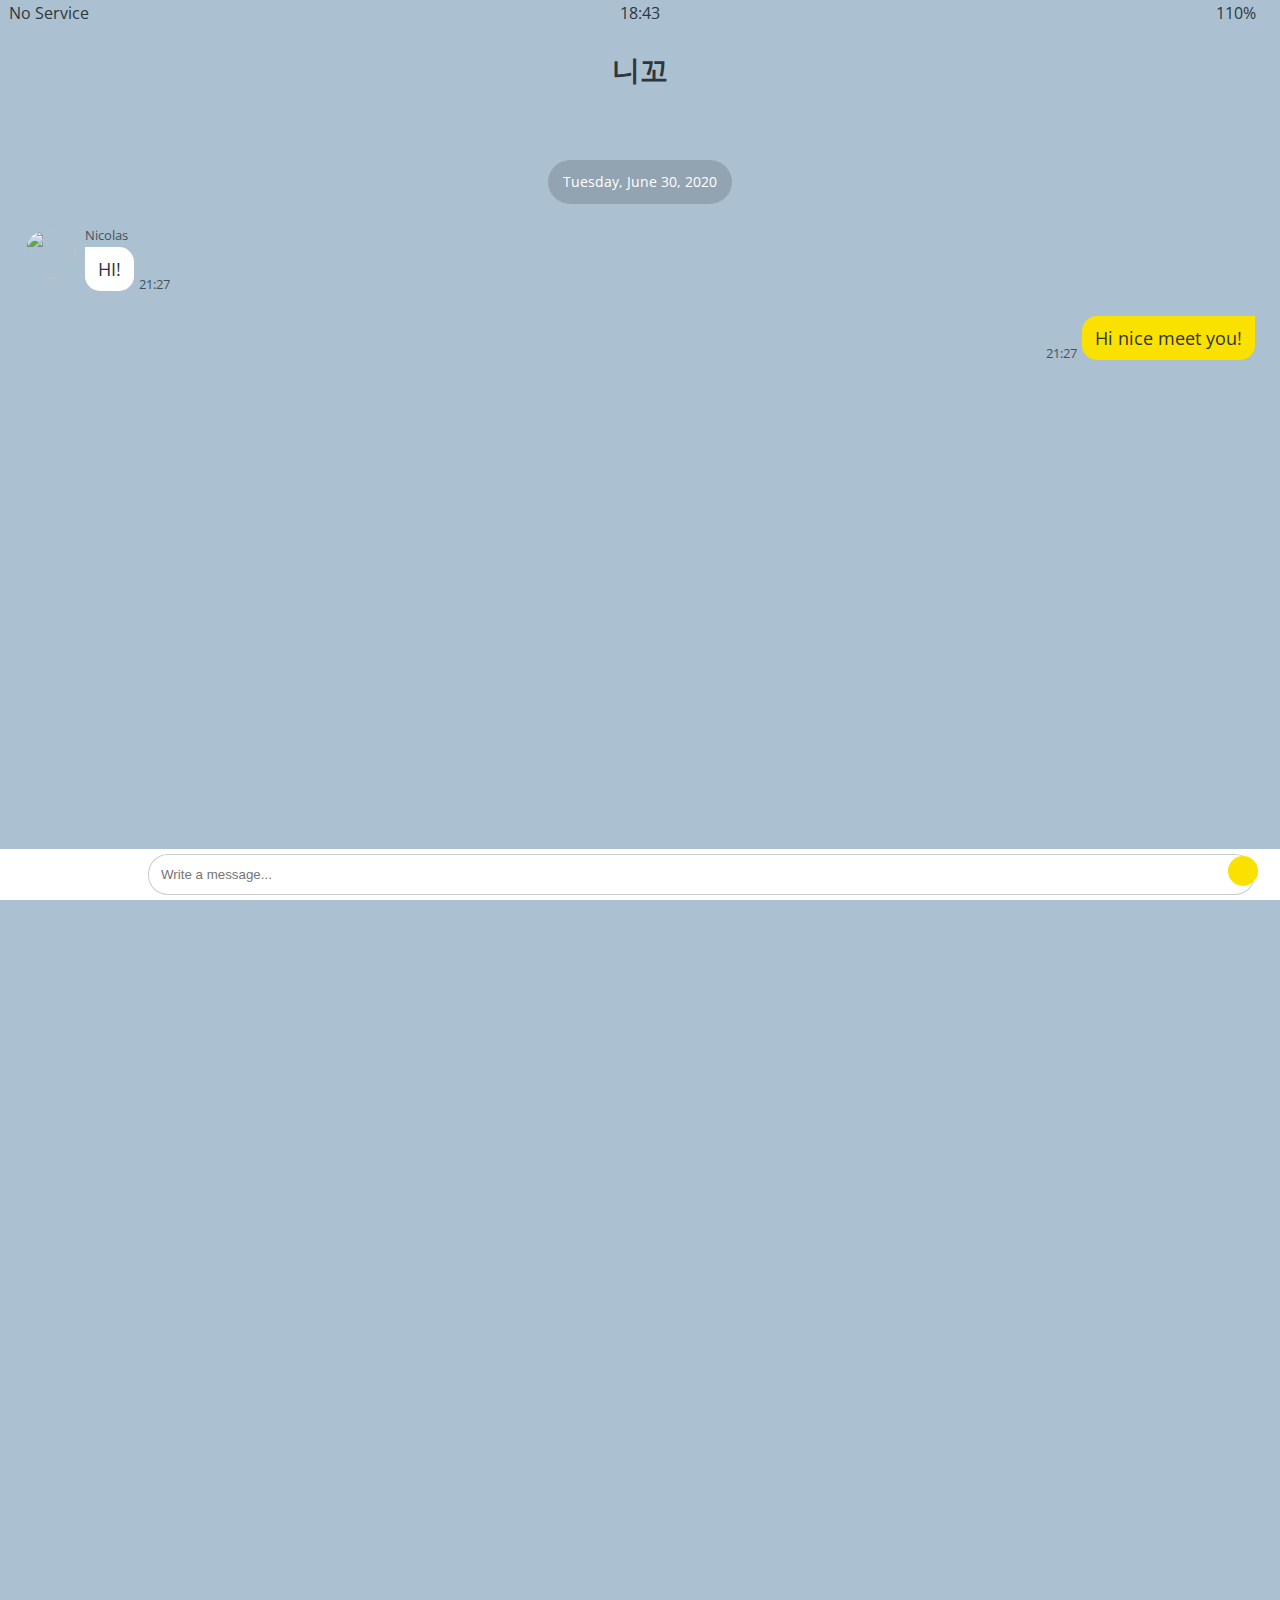
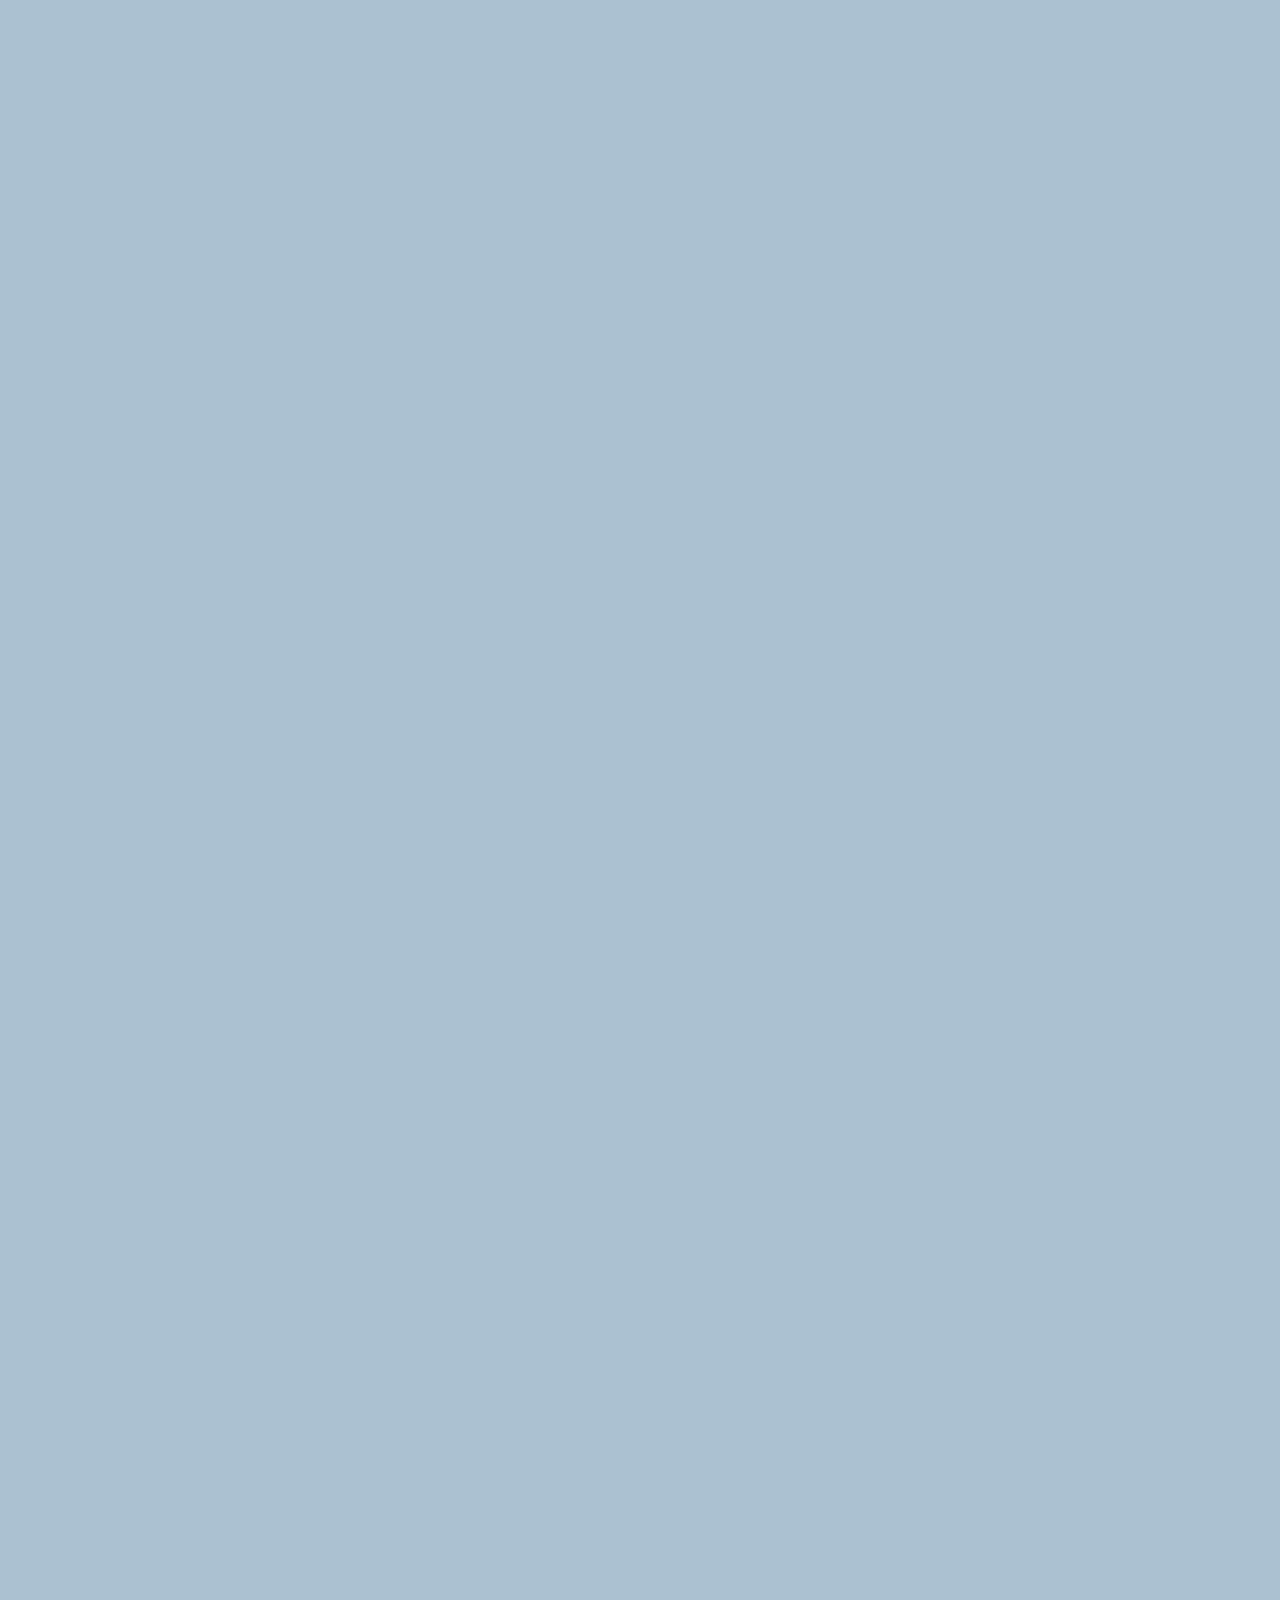
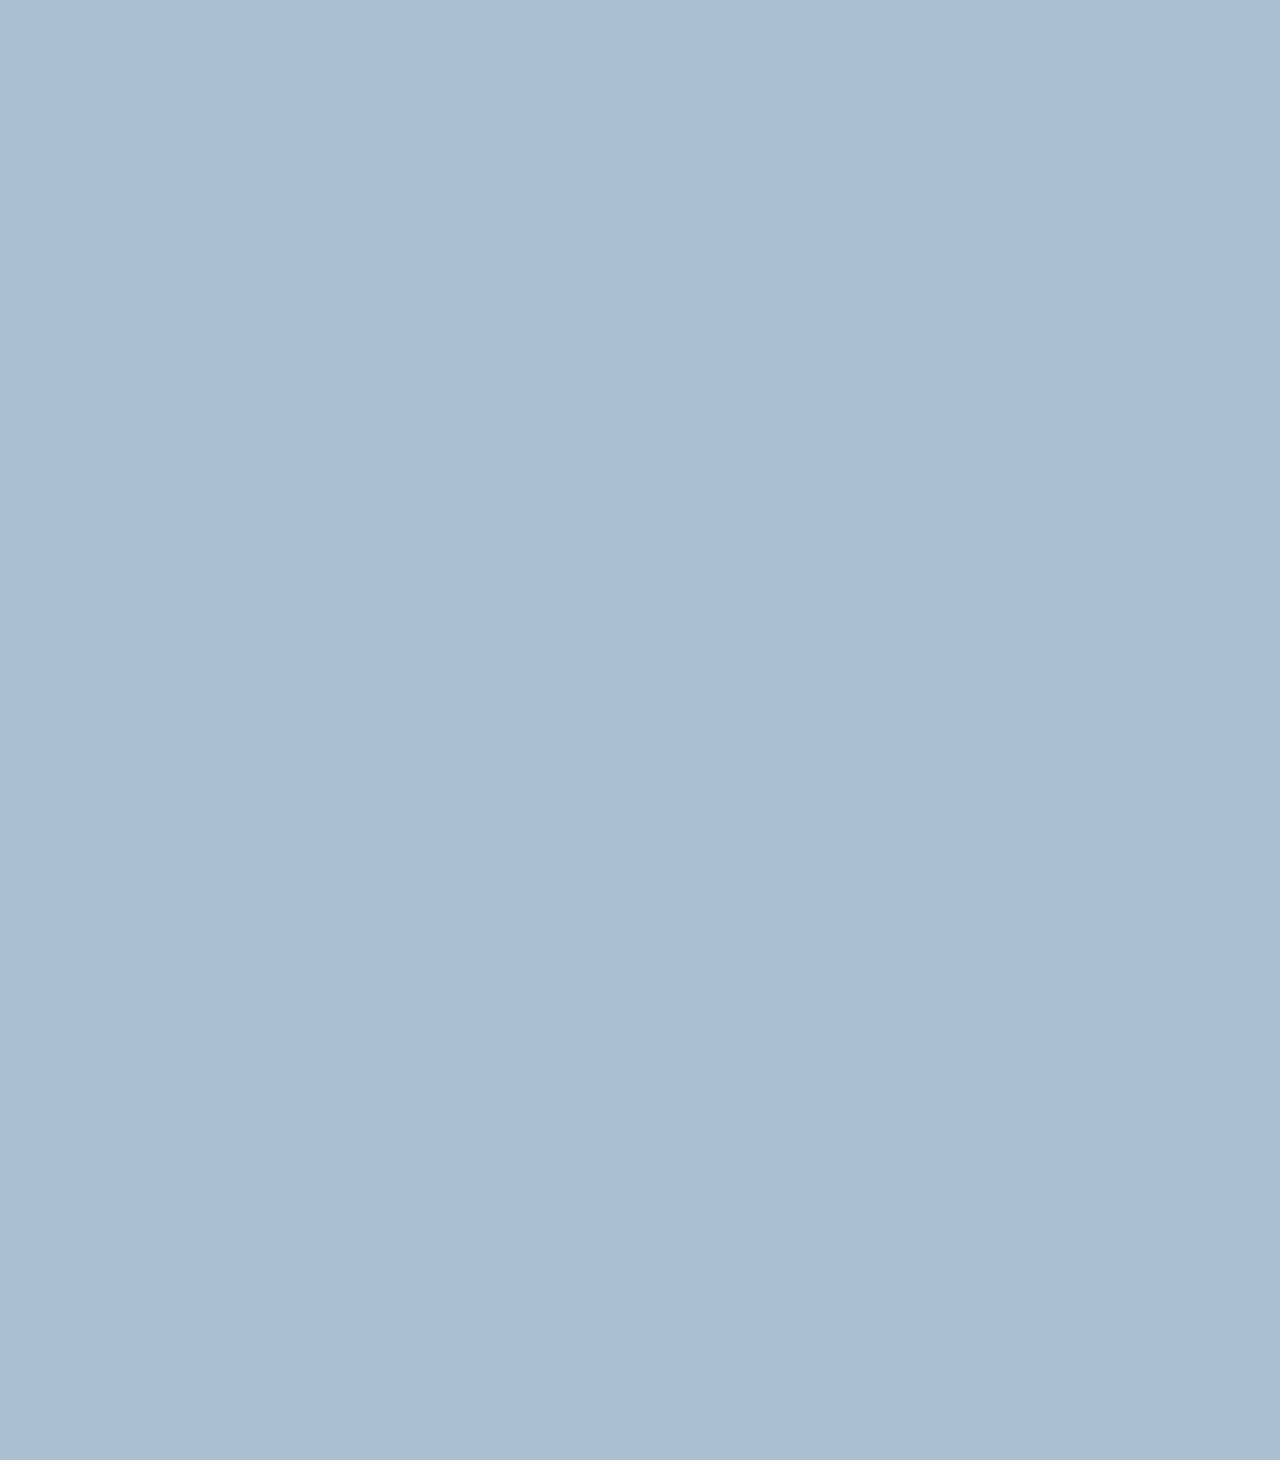
==== chat.html @ 9249baa3 "20.12.05" ====
<!DOCTYPE html>
<html lang="en">
<head>
    <link rel="stylesheet" href="css/styles.css">
    <meta charset="UTF-8">
    <meta name="viewport" content="width=device-width, initial-scale=1.0">
    <title>Chat - Kokoa Clone</title>
</head>
<body id="chat-screen">
    <div class="status-bar">
        <div class="status-bar__column">
            <span>No Service</span>
            <i class="fas fa-wifi"></i>
        </div>
        <div class="status-bar__column">
            <span>18:43</span>
        </div>
        <div class="status-bar__column">
            <span>110%</span>
            <i class="fas fa-battery-full"></i>
            <i class="fas fa-bolt"></i>
        </div>
    </div>
     

<header class="alt-header">
    <div class="alt-header__column">
        <a href="chats.html">
        <i class="fas fa-angle-left fa-3x"></i>
    </a>
    </div>
    <div class="alt-header__column">
        <h1 class="alt-header__title">니꼬</h1>
    </div>
    <div class="alt-header__column">
        <span><i class="fas fa-search fa-lg"></i></span>
        <span><i class="fas fa-bars fa-lg"></i></span>
    </div>
</header>
    
<main class="main-screen main-chat">
   <div class="chat__timestamp">
        Tuesday, June 30, 2020
   </div>
   <div class="message-row">
       <img src="https://i.pinimg.com/236x/55/8f/9f/558f9f4b364247f9fa5d3442cfb6f089.jpg" >
       <div class="message-row__content">
           <span class="message__author">Nicolas</span>
           <div class="message__info">
               <span class="message__bubble">HI!</span>
               <span class="message__time">21:27</span>
           </div>
       </div>
   </div>
   <div class="message-row message-row--own">
    <div class="message-row__content">
        <div class="message__info">
            <span class="message__bubble">Hi nice meet you!</span>
            <span class="message__time">21:27</span>
        </div>
    </div>
</div>
</main>
    
<form class="reply">
    <div class="reply__column">
        <i class="far fa-plus-square fa-lg"></i>
    </div>
    <div class="reply__column">
        <input type="text" placeholder="Write a message...">
        <i class="far fa-smile-wink fa-lg"></i>
        <button>    
            <i class="fas fa-arrow-up"></i>
        </button>
    </div>

</form>
    <script 
    src="https://kit.fontawesome.com/bbb7684245.js" 
    crossorigin="anonymous">
    </script>
</body>
</html>
---- css/styles.css ----
@import url("https://fonts.googleapis.com/css2?family=Open+Sans:wght@400;600&display=swap");
@import "reset.css";
@import "variables.css";
/*components*/
@import "components/status-bar.css";
@import "components/nav-bar.css";
@import "components/screen-header.css";
@import "components/user-component.css";
@import "components/badge.css";
@import "components/icon-row.css";
@import "components/alt-screen-header.css";
/*screens*/
@import "screens/login.css";
@import "screens/friends.css";
@import "screens/find.css";
@import "screens/more.css";
@import "screens/settings.css";
@import "screens/chat.css";

body {
  height: 91vh;
  color: #2e363e;
  font-family: "Open Sans", sans-serif;
}

.main-screen {
  padding: 0px var(--horizontal-space);
}
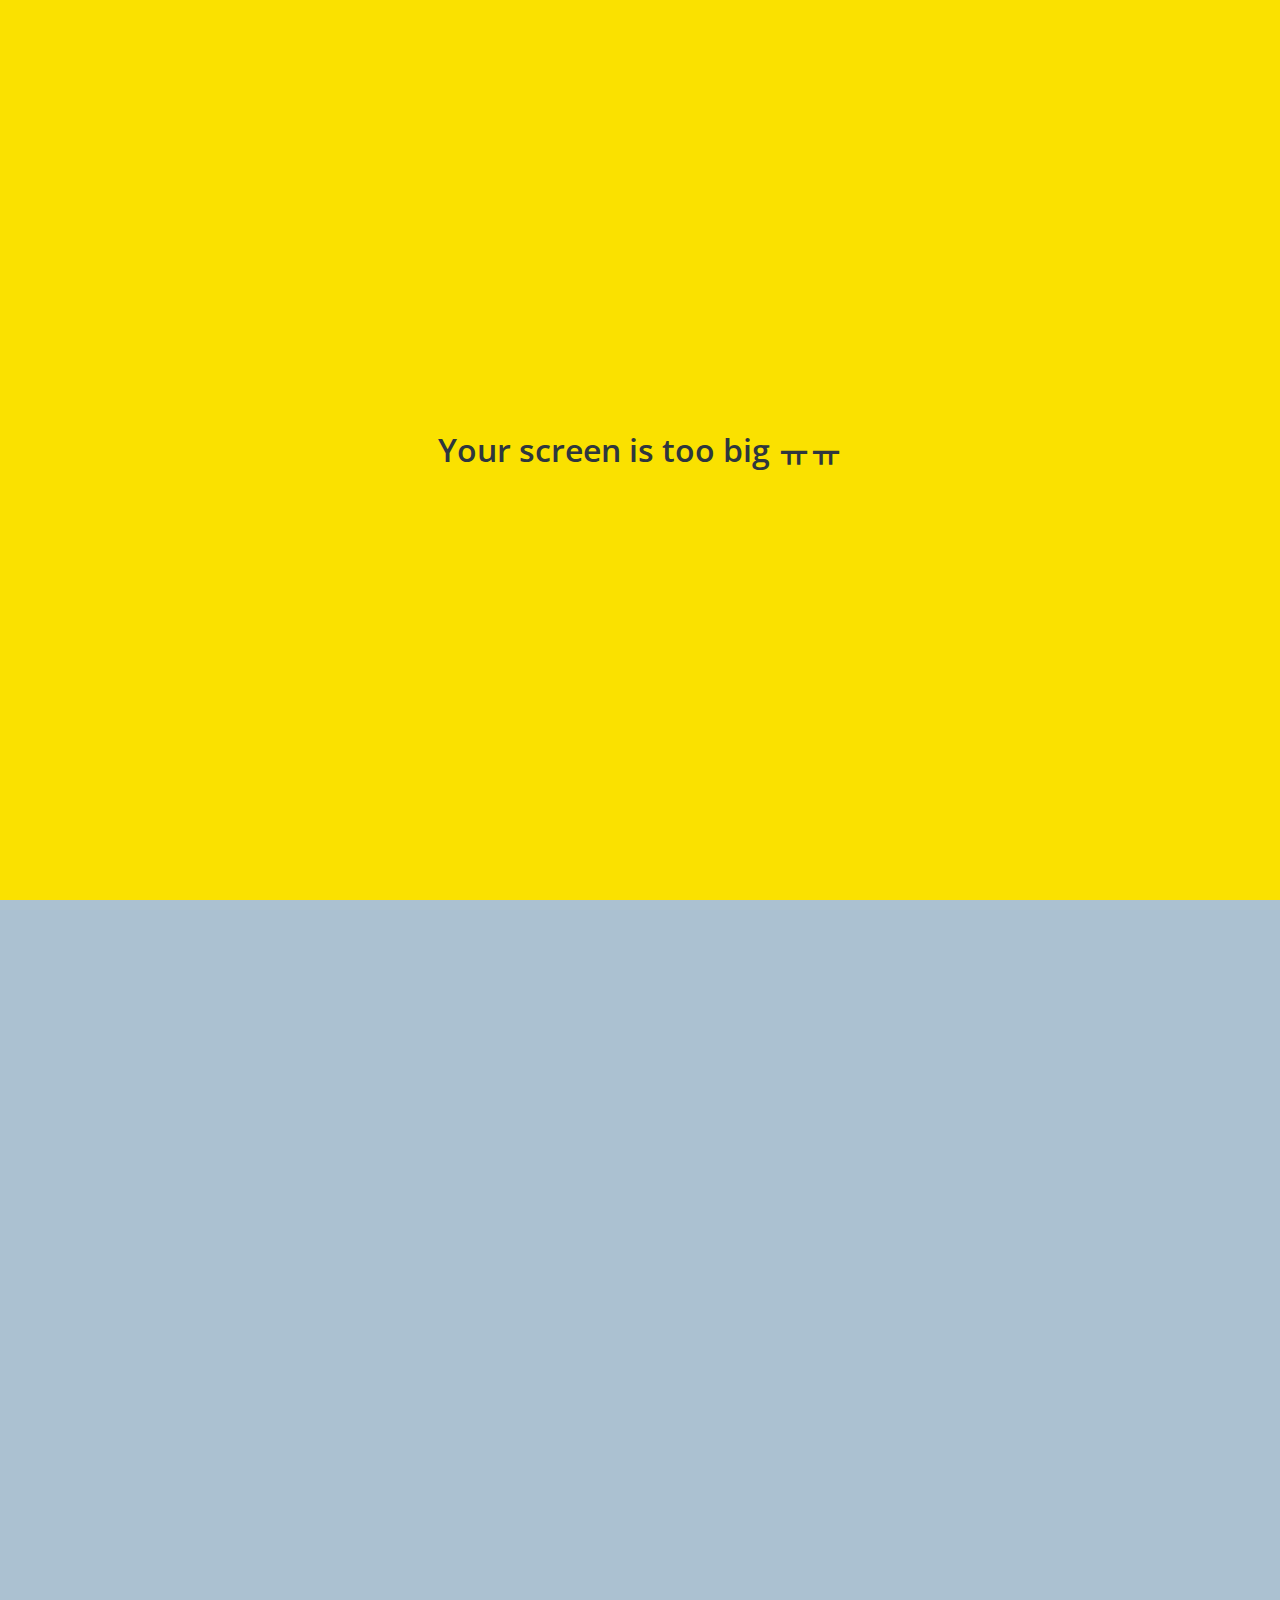
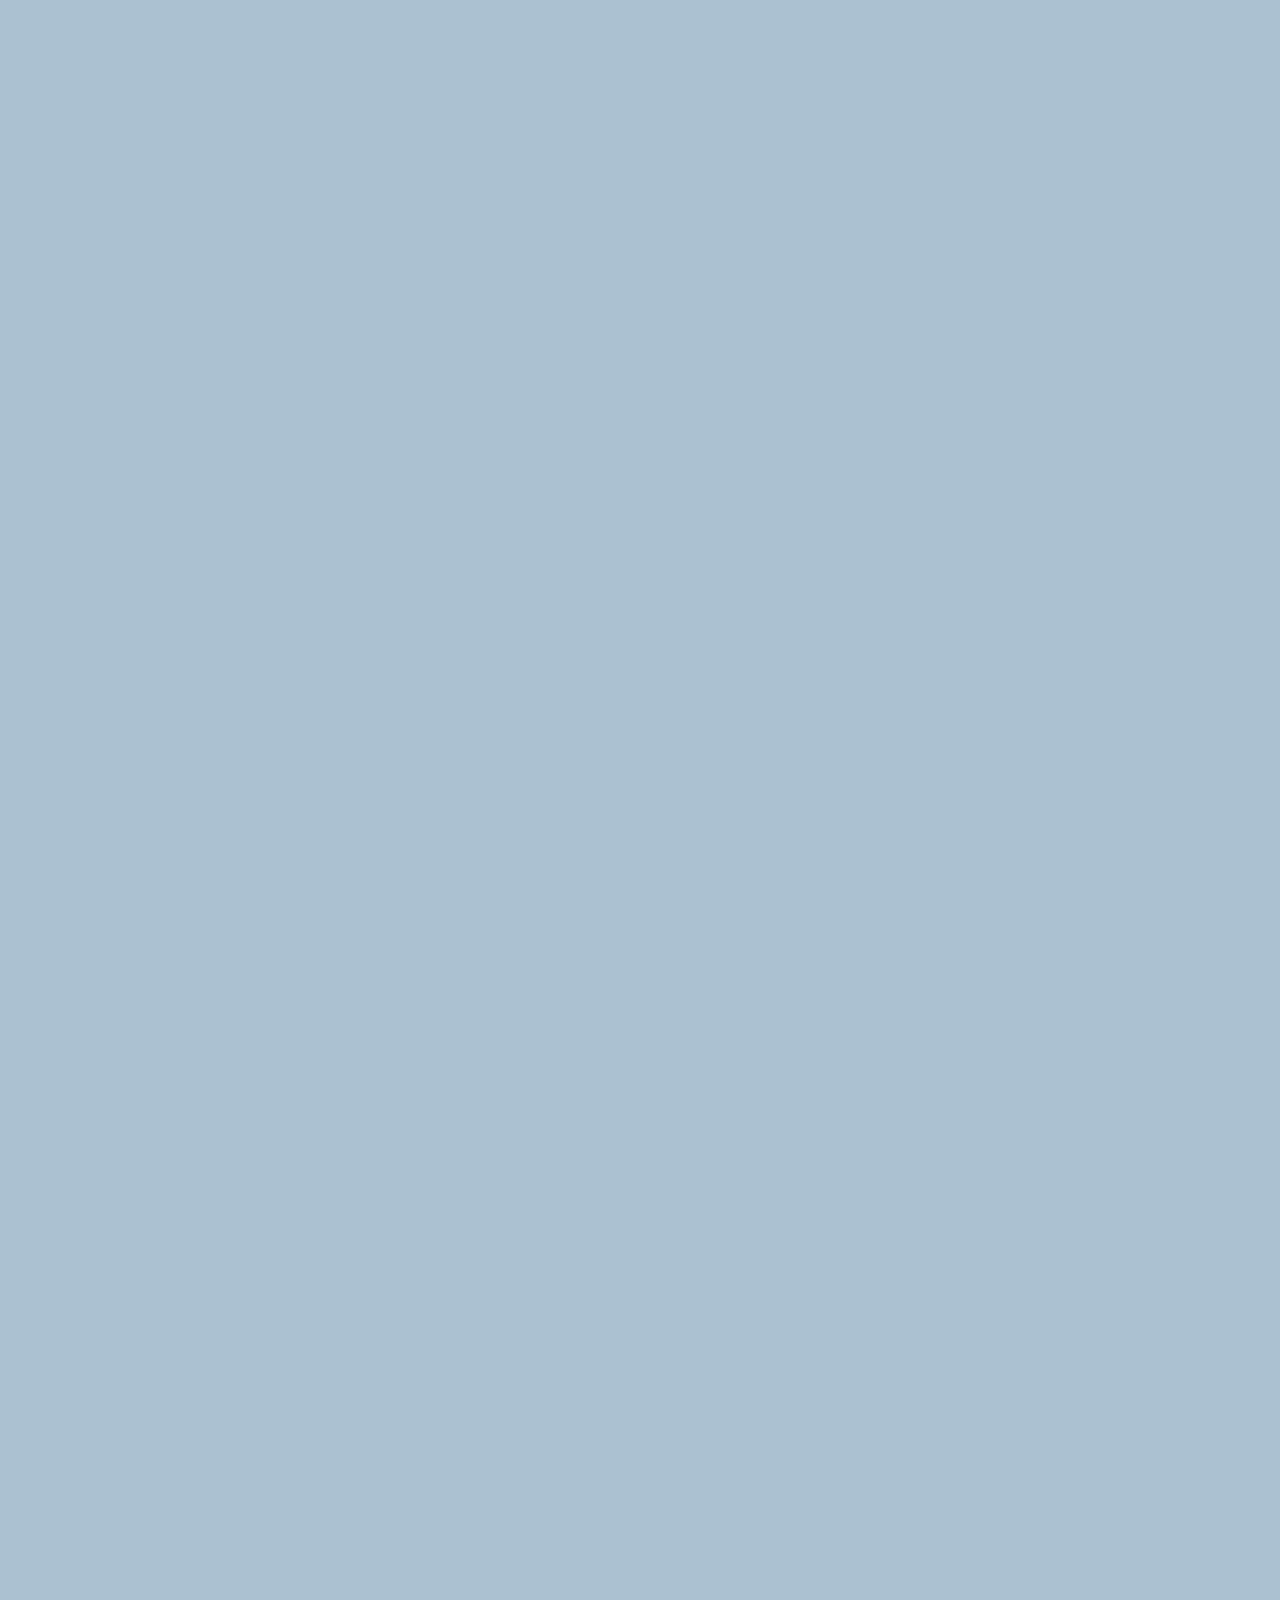
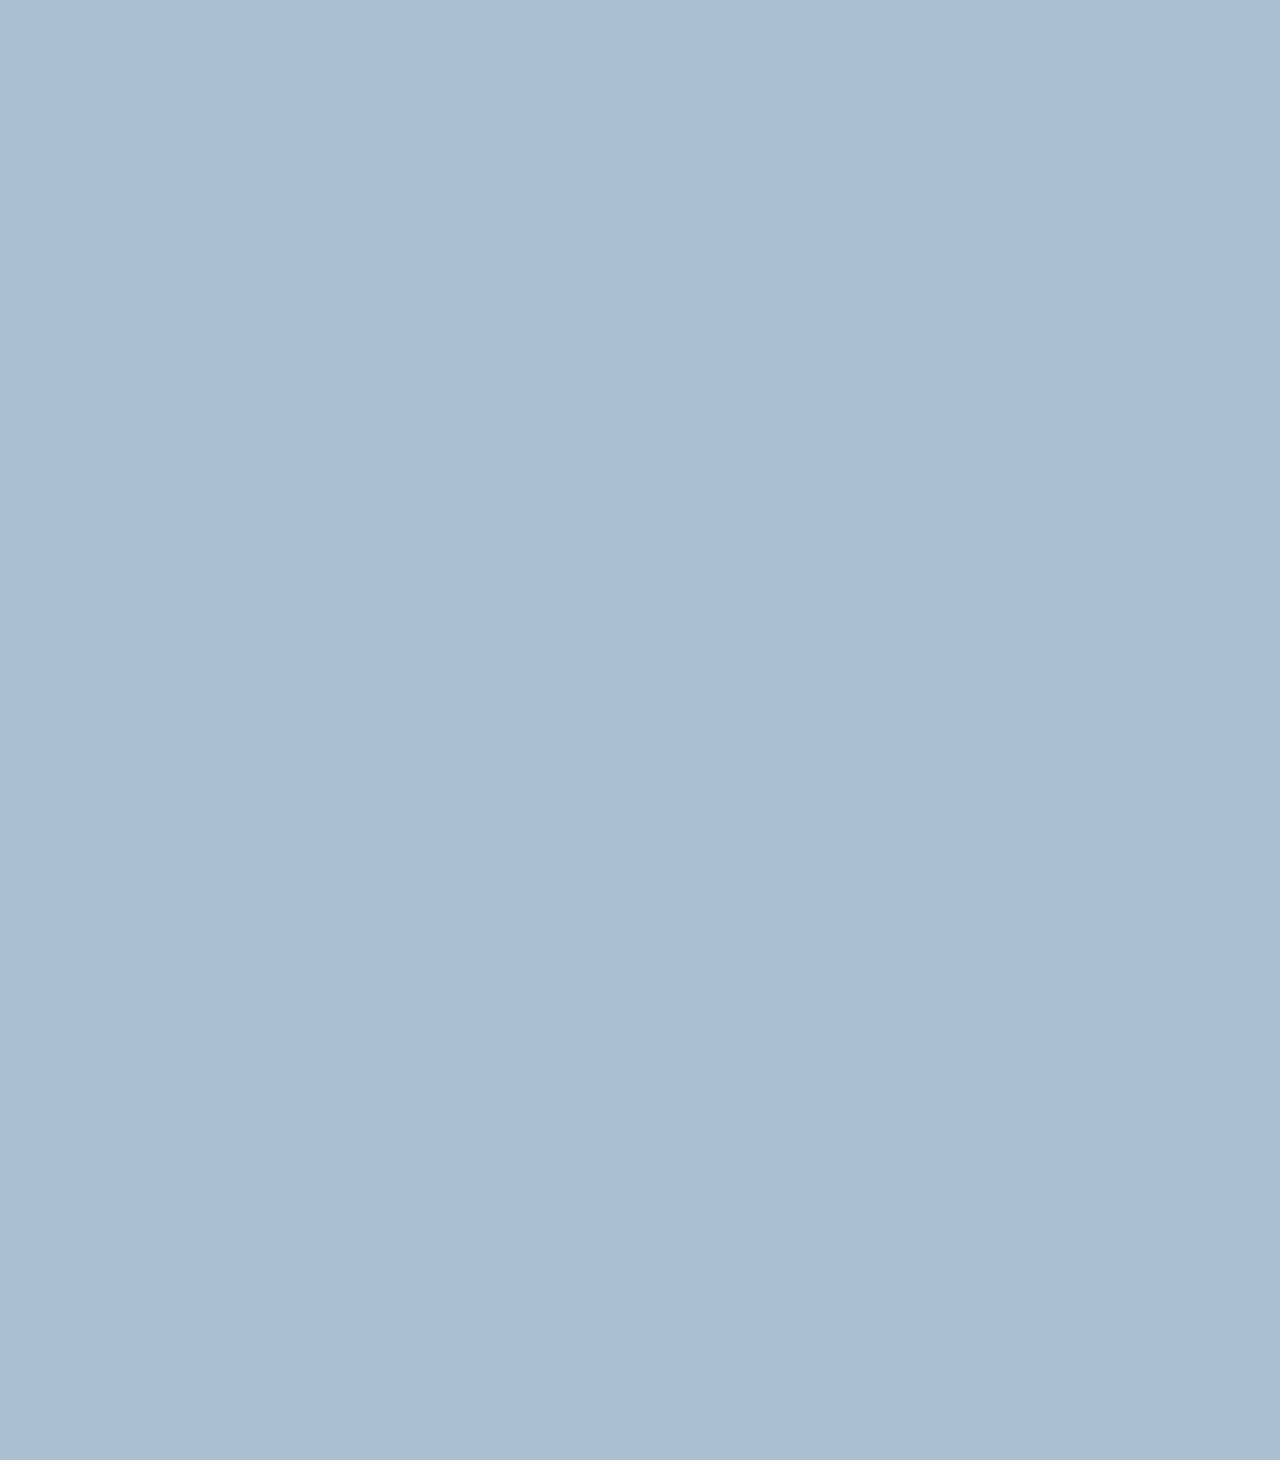
==== commit 207351e8: "Last" ====
--- a/chat.html
+++ b/chat.html
@@ -25,7 +25,7 @@
 
 <header class="alt-header">
     <div class="alt-header__column">
-        <a href="chats.html">
+        <a  href="chats.html">
         <i class="fas fa-angle-left fa-3x"></i>
     </a>
     </div>
@@ -75,6 +75,9 @@
     </div>
 
 </form>
+<div id="no-mobile">
+    <span>Your screen is too big ㅠㅠ</span>
+</div>
     <script 
     src="https://kit.fontawesome.com/bbb7684245.js" 
     crossorigin="anonymous">
--- a/css/styles.css
+++ b/css/styles.css
@@ -9,6 +9,8 @@
 @import "components/badge.css";
 @import "components/icon-row.css";
 @import "components/alt-screen-header.css";
+@import "components/no-mobile.css";
+
 /*screens*/
 @import "screens/login.css";
 @import "screens/friends.css";
